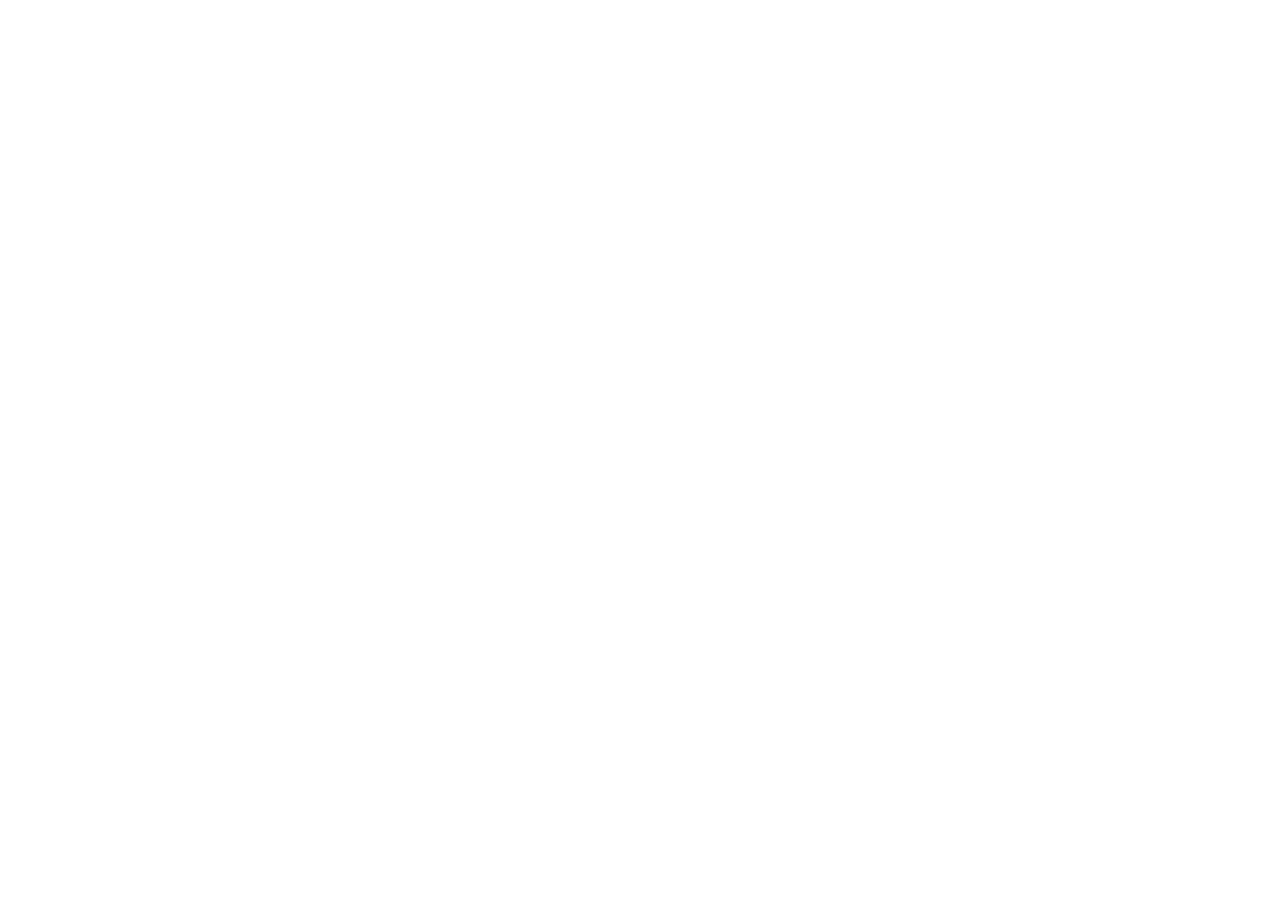
==== login.html @ eafce472 "third" ====
<!DOCTYPE html>
<html lang="en">

<head>
    <meta charset="UTF-8">
    <meta name="viewport" content="width=device-width, initial-scale=1.0">
    <title>Document</title>
</head>

<body>

</body>

</html>
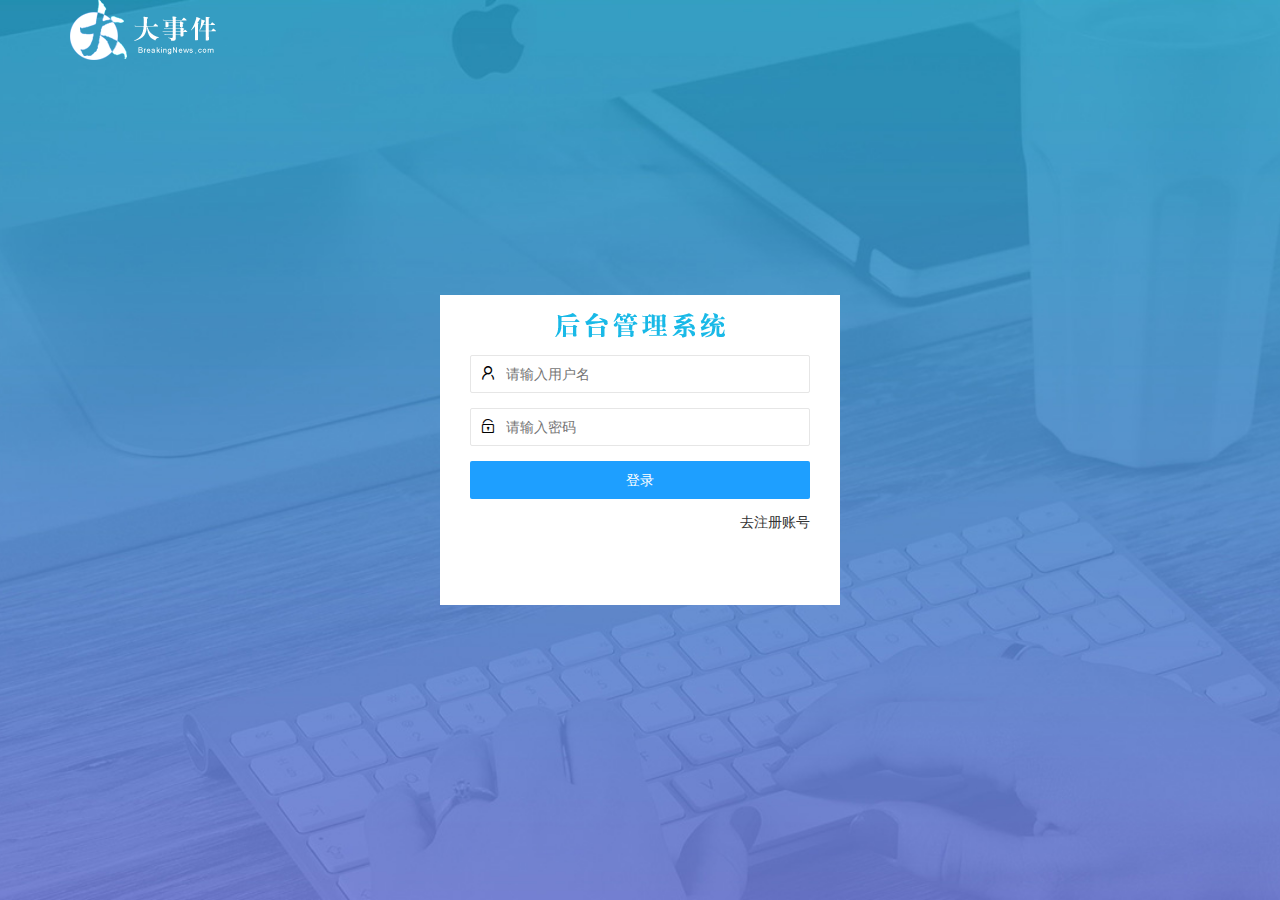
==== commit aaa098f3: "repeat33" ====
--- a/login.html
+++ b/login.html
@@ -5,10 +5,68 @@
     <meta charset="UTF-8">
     <meta name="viewport" content="width=device-width, initial-scale=1.0">
     <title>Document</title>
+    <link rel="stylesheet" href="/assets/lib/layui/css/layui.css">
+    <link rel="stylesheet" href="/assets/css/login.css">
+
 </head>
 
 <body>
+    <!-- 登录logo -->
+    <div class="layui-main">
+        <img src="/assets/images/logo.png" alt="">
+    </div>
+    <!-- 登录注册区域 -->
+    <div class="loginAndRegBox">
+        <!-- 标题 -->
+        <div class="title-box"></div>
+        <!-- 登录区域 -->
+        <div class="login-box">
+            <form class="layui-form" action="">
+                <div class="layui-form-item">
+                    <i class="layui-icon layui-icon-username"></i>
+                    <input type="text" name="username" required lay-verify="required" placeholder="请输入用户名" autocomplete="off" class="layui-input">
+                </div>
+                <div class="layui-form-item">
+                    <i class="layui-icon layui-icon-password"></i>
+                    <input type="password" name="password" required lay-verify="required|pwd" placeholder="请输入密码" autocomplete="off" class="layui-input">
+                </div>
+                <div class="layui-form-item">
+                    <button class="layui-btn layui-btn-normal layui-btn-fluid" lay-submit>登录</button>
+                </div>
+                <div class="layui-form-item link">
+                    <a href="javascript:;" id="link-reg">去注册账号</a>
+                </div>
+            </form>
+        </div>
+        <!-- 注册区域 -->
+        <div class="reg-box" style="display: none;">
+            <form class="layui-form" action="" id="form-reg">
+                <div class="layui-form-item">
+                    <i class="layui-icon layui-icon-username"></i>
+                    <input type="text" name="username" required lay-verify="required" placeholder="请输入用户名" autocomplete="off" class="layui-input">
+                </div>
+                <div class="layui-form-item">
+                    <i class="layui-icon layui-icon-password"></i>
+                    <input type="password" name="password" required lay-verify="required|pwd" placeholder="请输入密码" autocomplete="off" class="layui-input">
+                </div>
+                <div class="layui-form-item">
+                    <i class="layui-icon layui-icon-password"></i>
+                    <input type="password" name="repassword" required lay-verify="required|pwd|repwd" placeholder="请再次输入密码" autocomplete="off" class="layui-input">
+                </div>
+                <div class="layui-form-item">
+                    <button class="layui-btn layui-btn-normal layui-btn-fluid" lay-submit>注册</button>
+                </div>
+                <div class="layui-form-item link">
+                    <a href="javascript:;" id="link-login">去登录</a>
+                </div>
+            </form>
+        </div>
+    </div>
 
+
+    <script src="/assets/lib/layui/layui.all.js"></script>
+    <script src="/assets/lib/jquery.js"></script>
+    <script src="/assets/js/login.js"></script>
 </body>
 
 </html>--- a/assets/lib/layui/css/layui.css
+++ b/assets/lib/layui/css/layui.css
@@ -0,0 +1,2 @@
+/** layui-v2.5.5 MIT License By https://www.layui.com */
+ .layui-inline,img{display:inline-block;vertical-align:middle}h1,h2,h3,h4,h5,h6{font-weight:400}.layui-edge,.layui-header,.layui-inline,.layui-main{position:relative}.layui-body,.layui-edge,.layui-elip{overflow:hidden}.layui-btn,.layui-edge,.layui-inline,img{vertical-align:middle}.layui-btn,.layui-disabled,.layui-icon,.layui-unselect{-moz-user-select:none;-webkit-user-select:none;-ms-user-select:none}.layui-elip,.layui-form-checkbox span,.layui-form-pane .layui-form-label{text-overflow:ellipsis;white-space:nowrap}.layui-breadcrumb,.layui-tree-btnGroup{visibility:hidden}blockquote,body,button,dd,div,dl,dt,form,h1,h2,h3,h4,h5,h6,input,li,ol,p,pre,td,textarea,th,ul{margin:0;padding:0;-webkit-tap-highlight-color:rgba(0,0,0,0)}a:active,a:hover{outline:0}img{border:none}li{list-style:none}table{border-collapse:collapse;border-spacing:0}h4,h5,h6{font-size:100%}button,input,optgroup,option,select,textarea{font-family:inherit;font-size:inherit;font-style:inherit;font-weight:inherit;outline:0}pre{white-space:pre-wrap;white-space:-moz-pre-wrap;white-space:-pre-wrap;white-space:-o-pre-wrap;word-wrap:break-word}body{line-height:24px;font:14px Helvetica Neue,Helvetica,PingFang SC,Tahoma,Arial,sans-serif}hr{height:1px;margin:10px 0;border:0;clear:both}a{color:#333;text-decoration:none}a:hover{color:#777}a cite{font-style:normal;*cursor:pointer}.layui-border-box,.layui-border-box *{box-sizing:border-box}.layui-box,.layui-box *{box-sizing:content-box}.layui-clear{clear:both;*zoom:1}.layui-clear:after{content:'\20';clear:both;*zoom:1;display:block;height:0}.layui-inline{*display:inline;*zoom:1}.layui-edge{display:inline-block;width:0;height:0;border-width:6px;border-style:dashed;border-color:transparent}.layui-edge-top{top:-4px;border-bottom-color:#999;border-bottom-style:solid}.layui-edge-right{border-left-color:#999;border-left-style:solid}.layui-edge-bottom{top:2px;border-top-color:#999;border-top-style:solid}.layui-edge-left{border-right-color:#999;border-right-style:solid}.layui-disabled,.layui-disabled:hover{color:#d2d2d2!important;cursor:not-allowed!important}.layui-circle{border-radius:100%}.layui-show{display:block!important}.layui-hide{display:none!important}@font-face{font-family:layui-icon;src:url(../font/iconfont.eot?v=250);src:url(../font/iconfont.eot?v=250#iefix) format('embedded-opentype'),url(../font/iconfont.woff2?v=250) format('woff2'),url(../font/iconfont.woff?v=250) format('woff'),url(../font/iconfont.ttf?v=250) format('truetype'),url(../font/iconfont.svg?v=250#layui-icon) format('svg')}.layui-icon{font-family:layui-icon!important;font-size:16px;font-style:normal;-webkit-font-smoothing:antialiased;-moz-osx-font-smoothing:grayscale}.layui-icon-reply-fill:before{content:"\e611"}.layui-icon-set-fill:before{content:"\e614"}.layui-icon-menu-fill:before{content:"\e60f"}.layui-icon-search:before{content:"\e615"}.layui-icon-share:before{content:"\e641"}.layui-icon-set-sm:before{content:"\e620"}.layui-icon-engine:before{content:"\e628"}.layui-icon-close:before{content:"\1006"}.layui-icon-close-fill:before{content:"\1007"}.layui-icon-chart-screen:before{content:"\e629"}.layui-icon-star:before{content:"\e600"}.layui-icon-circle-dot:before{content:"\e617"}.layui-icon-chat:before{content:"\e606"}.layui-icon-release:before{content:"\e609"}.layui-icon-list:before{content:"\e60a"}.layui-icon-chart:before{content:"\e62c"}.layui-icon-ok-circle:before{content:"\1005"}.layui-icon-layim-theme:before{content:"\e61b"}.layui-icon-table:before{content:"\e62d"}.layui-icon-right:before{content:"\e602"}.layui-icon-left:before{content:"\e603"}.layui-icon-cart-simple:before{content:"\e698"}.layui-icon-face-cry:before{content:"\e69c"}.layui-icon-face-smile:before{content:"\e6af"}.layui-icon-survey:before{content:"\e6b2"}.layui-icon-tree:before{content:"\e62e"}.layui-icon-upload-circle:before{content:"\e62f"}.layui-icon-add-circle:before{content:"\e61f"}.layui-icon-download-circle:before{content:"\e601"}.layui-icon-templeate-1:before{content:"\e630"}.layui-icon-util:before{content:"\e631"}.layui-icon-face-surprised:before{content:"\e664"}.layui-icon-edit:before{content:"\e642"}.layui-icon-speaker:before{content:"\e645"}.layui-icon-down:before{content:"\e61a"}.layui-icon-file:before{content:"\e621"}.layui-icon-layouts:before{content:"\e632"}.layui-icon-rate-half:before{content:"\e6c9"}.layui-icon-add-circle-fine:before{content:"\e608"}.layui-icon-prev-circle:before{content:"\e633"}.layui-icon-read:before{content:"\e705"}.layui-icon-404:before{content:"\e61c"}.layui-icon-carousel:before{content:"\e634"}.layui-icon-help:before{content:"\e607"}.layui-icon-code-circle:before{content:"\e635"}.layui-icon-water:before{content:"\e636"}.layui-icon-username:before{content:"\e66f"}.layui-icon-find-fill:before{content:"\e670"}.layui-icon-about:before{content:"\e60b"}.layui-icon-location:before{content:"\e715"}.layui-icon-up:before{content:"\e619"}.layui-icon-pause:before{content:"\e651"}.layui-icon-date:before{content:"\e637"}.layui-icon-layim-uploadfile:before{content:"\e61d"}.layui-icon-delete:before{content:"\e640"}.layui-icon-play:before{content:"\e652"}.layui-icon-top:before{content:"\e604"}.layui-icon-friends:before{content:"\e612"}.layui-icon-refresh-3:before{content:"\e9aa"}.layui-icon-ok:before{content:"\e605"}.layui-icon-layer:before{content:"\e638"}.layui-icon-face-smile-fine:before{content:"\e60c"}.layui-icon-dollar:before{content:"\e659"}.layui-icon-group:before{content:"\e613"}.layui-icon-layim-download:before{content:"\e61e"}.layui-icon-picture-fine:before{content:"\e60d"}.layui-icon-link:before{content:"\e64c"}.layui-icon-diamond:before{content:"\e735"}.layui-icon-log:before{content:"\e60e"}.layui-icon-rate-solid:before{content:"\e67a"}.layui-icon-fonts-del:before{content:"\e64f"}.layui-icon-unlink:before{content:"\e64d"}.layui-icon-fonts-clear:before{content:"\e639"}.layui-icon-triangle-r:before{content:"\e623"}.layui-icon-circle:before{content:"\e63f"}.layui-icon-radio:before{content:"\e643"}.layui-icon-align-center:before{content:"\e647"}.layui-icon-align-right:before{content:"\e648"}.layui-icon-align-left:before{content:"\e649"}.layui-icon-loading-1:before{content:"\e63e"}.layui-icon-return:before{content:"\e65c"}.layui-icon-fonts-strong:before{content:"\e62b"}.layui-icon-upload:before{content:"\e67c"}.layui-icon-dialogue:before{content:"\e63a"}.layui-icon-video:before{content:"\e6ed"}.layui-icon-headset:before{content:"\e6fc"}.layui-icon-cellphone-fine:before{content:"\e63b"}.layui-icon-add-1:before{content:"\e654"}.layui-icon-face-smile-b:before{content:"\e650"}.layui-icon-fonts-html:before{content:"\e64b"}.layui-icon-form:before{content:"\e63c"}.layui-icon-cart:before{content:"\e657"}.layui-icon-camera-fill:before{content:"\e65d"}.layui-icon-tabs:before{content:"\e62a"}.layui-icon-fonts-code:before{content:"\e64e"}.layui-icon-fire:before{content:"\e756"}.layui-icon-set:before{content:"\e716"}.layui-icon-fonts-u:before{content:"\e646"}.layui-icon-triangle-d:before{content:"\e625"}.layui-icon-tips:before{content:"\e702"}.layui-icon-picture:before{content:"\e64a"}.layui-icon-more-vertical:before{content:"\e671"}.layui-icon-flag:before{content:"\e66c"}.layui-icon-loading:before{content:"\e63d"}.layui-icon-fonts-i:before{content:"\e644"}.layui-icon-refresh-1:before{content:"\e666"}.layui-icon-rmb:before{content:"\e65e"}.layui-icon-home:before{content:"\e68e"}.layui-icon-user:before{content:"\e770"}.layui-icon-notice:before{content:"\e667"}.layui-icon-login-weibo:before{content:"\e675"}.layui-icon-voice:before{content:"\e688"}.layui-icon-upload-drag:before{content:"\e681"}.layui-icon-login-qq:before{content:"\e676"}.layui-icon-snowflake:before{content:"\e6b1"}.layui-icon-file-b:before{content:"\e655"}.layui-icon-template:before{content:"\e663"}.layui-icon-auz:before{content:"\e672"}.layui-icon-console:before{content:"\e665"}.layui-icon-app:before{content:"\e653"}.layui-icon-prev:before{content:"\e65a"}.layui-icon-website:before{content:"\e7ae"}.layui-icon-next:before{content:"\e65b"}.layui-icon-component:before{content:"\e857"}.layui-icon-more:before{content:"\e65f"}.layui-icon-login-wechat:before{content:"\e677"}.layui-icon-shrink-right:before{content:"\e668"}.layui-icon-spread-left:before{content:"\e66b"}.layui-icon-camera:before{content:"\e660"}.layui-icon-note:before{content:"\e66e"}.layui-icon-refresh:before{content:"\e669"}.layui-icon-female:before{content:"\e661"}.layui-icon-male:before{content:"\e662"}.layui-icon-password:before{content:"\e673"}.layui-icon-senior:before{content:"\e674"}.layui-icon-theme:before{content:"\e66a"}.layui-icon-tread:before{content:"\e6c5"}.layui-icon-praise:before{content:"\e6c6"}.layui-icon-star-fill:before{content:"\e658"}.layui-icon-rate:before{content:"\e67b"}.layui-icon-template-1:before{content:"\e656"}.layui-icon-vercode:before{content:"\e679"}.layui-icon-cellphone:before{content:"\e678"}.layui-icon-screen-full:before{content:"\e622"}.layui-icon-screen-restore:before{content:"\e758"}.layui-icon-cols:before{content:"\e610"}.layui-icon-export:before{content:"\e67d"}.layui-icon-print:before{content:"\e66d"}.layui-icon-slider:before{content:"\e714"}.layui-icon-addition:before{content:"\e624"}.layui-icon-subtraction:before{content:"\e67e"}.layui-icon-service:before{content:"\e626"}.layui-icon-transfer:before{content:"\e691"}.layui-main{width:1140px;margin:0 auto}.layui-header{z-index:1000;height:60px}.layui-header a:hover{transition:all .5s;-webkit-transition:all .5s}.layui-side{position:fixed;left:0;top:0;bottom:0;z-index:999;width:200px;overflow-x:hidden}.layui-side-scroll{position:relative;width:220px;height:100%;overflow-x:hidden}.layui-body{position:absolute;left:200px;right:0;top:0;bottom:0;z-index:998;width:auto;overflow-y:auto;box-sizing:border-box}.layui-layout-body{overflow:hidden}.layui-layout-admin .layui-header{background-color:#23262E}.layui-layout-admin .layui-side{top:60px;width:200px;overflow-x:hidden}.layui-layout-admin .layui-body{position:fixed;top:60px;bottom:44px}.layui-layout-admin .layui-main{width:auto;margin:0 15px}.layui-layout-admin .layui-footer{position:fixed;left:200px;right:0;bottom:0;height:44px;line-height:44px;padding:0 15px;background-color:#eee}.layui-layout-admin .layui-logo{position:absolute;left:0;top:0;width:200px;height:100%;line-height:60px;text-align:center;color:#009688;font-size:16px}.layui-layout-admin .layui-header .layui-nav{background:0 0}.layui-layout-left{position:absolute!important;left:200px;top:0}.layui-layout-right{position:absolute!important;right:0;top:0}.layui-container{position:relative;margin:0 auto;padding:0 15px;box-sizing:border-box}.layui-fluid{position:relative;margin:0 auto;padding:0 15px}.layui-row:after,.layui-row:before{content:'';display:block;clear:both}.layui-col-lg1,.layui-col-lg10,.layui-col-lg11,.layui-col-lg12,.layui-col-lg2,.layui-col-lg3,.layui-col-lg4,.layui-col-lg5,.layui-col-lg6,.layui-col-lg7,.layui-col-lg8,.layui-col-lg9,.layui-col-md1,.layui-col-md10,.layui-col-md11,.layui-col-md12,.layui-col-md2,.layui-col-md3,.layui-col-md4,.layui-col-md5,.layui-col-md6,.layui-col-md7,.layui-col-md8,.layui-col-md9,.layui-col-sm1,.layui-col-sm10,.layui-col-sm11,.layui-col-sm12,.layui-col-sm2,.layui-col-sm3,.layui-col-sm4,.layui-col-sm5,.layui-col-sm6,.layui-col-sm7,.layui-col-sm8,.layui-col-sm9,.layui-col-xs1,.layui-col-xs10,.layui-col-xs11,.layui-col-xs12,.layui-col-xs2,.layui-col-xs3,.layui-col-xs4,.layui-col-xs5,.layui-col-xs6,.layui-col-xs7,.layui-col-xs8,.layui-col-xs9{position:relative;display:block;box-sizing:border-box}.layui-col-xs1,.layui-col-xs10,.layui-col-xs11,.layui-col-xs12,.layui-col-xs2,.layui-col-xs3,.layui-col-xs4,.layui-col-xs5,.layui-col-xs6,.layui-col-xs7,.layui-col-xs8,.layui-col-xs9{float:left}.layui-col-xs1{width:8.33333333%}.layui-col-xs2{width:16.66666667%}.layui-col-xs3{width:25%}.layui-col-xs4{width:33.33333333%}.layui-col-xs5{width:41.66666667%}.layui-col-xs6{width:50%}.layui-col-xs7{width:58.33333333%}.layui-col-xs8{width:66.66666667%}.layui-col-xs9{width:75%}.layui-col-xs10{width:83.33333333%}.layui-col-xs11{width:91.66666667%}.layui-col-xs12{width:100%}.layui-col-xs-offset1{margin-left:8.33333333%}.layui-col-xs-offset2{margin-left:16.66666667%}.layui-col-xs-offset3{margin-left:25%}.layui-col-xs-offset4{margin-left:33.33333333%}.layui-col-xs-offset5{margin-left:41.66666667%}.layui-col-xs-offset6{margin-left:50%}.layui-col-xs-offset7{margin-left:58.33333333%}.layui-col-xs-offset8{margin-left:66.66666667%}.layui-col-xs-offset9{margin-left:75%}.layui-col-xs-offset10{margin-left:83.33333333%}.layui-col-xs-offset11{margin-left:91.66666667%}.layui-col-xs-offset12{margin-left:100%}@media screen and (max-width:768px){.layui-hide-xs{display:none!important}.layui-show-xs-block{display:block!important}.layui-show-xs-inline{display:inline!important}.layui-show-xs-inline-block{display:inline-block!important}}@media screen and (min-width:768px){.layui-container{width:750px}.layui-hide-sm{display:none!important}.layui-show-sm-block{display:block!important}.layui-show-sm-inline{display:inline!important}.layui-show-sm-inline-block{display:inline-block!important}.layui-col-sm1,.layui-col-sm10,.layui-col-sm11,.layui-col-sm12,.layui-col-sm2,.layui-col-sm3,.layui-col-sm4,.layui-col-sm5,.layui-col-sm6,.layui-col-sm7,.layui-col-sm8,.layui-col-sm9{float:left}.layui-col-sm1{width:8.33333333%}.layui-col-sm2{width:16.66666667%}.layui-col-sm3{width:25%}.layui-col-sm4{width:33.33333333%}.layui-col-sm5{width:41.66666667%}.layui-col-sm6{width:50%}.layui-col-sm7{width:58.33333333%}.layui-col-sm8{width:66.66666667%}.layui-col-sm9{width:75%}.layui-col-sm10{width:83.33333333%}.layui-col-sm11{width:91.66666667%}.layui-col-sm12{width:100%}.layui-col-sm-offset1{margin-left:8.33333333%}.layui-col-sm-offset2{margin-left:16.66666667%}.layui-col-sm-offset3{margin-left:25%}.layui-col-sm-offset4{margin-left:33.33333333%}.layui-col-sm-offset5{margin-left:41.66666667%}.layui-col-sm-offset6{margin-left:50%}.layui-col-sm-offset7{margin-left:58.33333333%}.layui-col-sm-offset8{margin-left:66.66666667%}.layui-col-sm-offset9{margin-left:75%}.layui-col-sm-offset10{margin-left:83.33333333%}.layui-col-sm-offset11{margin-left:91.66666667%}.layui-col-sm-offset12{margin-left:100%}}@media screen and (min-width:992px){.layui-container{width:970px}.layui-hide-md{display:none!important}.layui-show-md-block{display:block!important}.layui-show-md-inline{display:inline!important}.layui-show-md-inline-block{display:inline-block!important}.layui-col-md1,.layui-col-md10,.layui-col-md11,.layui-col-md12,.layui-col-md2,.layui-col-md3,.layui-col-md4,.layui-col-md5,.layui-col-md6,.layui-col-md7,.layui-col-md8,.layui-col-md9{float:left}.layui-col-md1{width:8.33333333%}.layui-col-md2{width:16.66666667%}.layui-col-md3{width:25%}.layui-col-md4{width:33.33333333%}.layui-col-md5{width:41.66666667%}.layui-col-md6{width:50%}.layui-col-md7{width:58.33333333%}.layui-col-md8{width:66.66666667%}.layui-col-md9{width:75%}.layui-col-md10{width:83.33333333%}.layui-col-md11{width:91.66666667%}.layui-col-md12{width:100%}.layui-col-md-offset1{margin-left:8.33333333%}.layui-col-md-offset2{margin-left:16.66666667%}.layui-col-md-offset3{margin-left:25%}.layui-col-md-offset4{margin-left:33.33333333%}.layui-col-md-offset5{margin-left:41.66666667%}.layui-col-md-offset6{margin-left:50%}.layui-col-md-offset7{margin-left:58.33333333%}.layui-col-md-offset8{margin-left:66.66666667%}.layui-col-md-offset9{margin-left:75%}.layui-col-md-offset10{margin-left:83.33333333%}.layui-col-md-offset11{margin-left:91.66666667%}.layui-col-md-offset12{margin-left:100%}}@media screen and (min-width:1200px){.layui-container{width:1170px}.layui-hide-lg{display:none!important}.layui-show-lg-block{display:block!important}.layui-show-lg-inline{display:inline!important}.layui-show-lg-inline-block{display:inline-block!important}.layui-col-lg1,.layui-col-lg10,.layui-col-lg11,.layui-col-lg12,.layui-col-lg2,.layui-col-lg3,.layui-col-lg4,.layui-col-lg5,.layui-col-lg6,.layui-col-lg7,.layui-col-lg8,.layui-col-lg9{float:left}.layui-col-lg1{width:8.33333333%}.layui-col-lg2{width:16.66666667%}.layui-col-lg3{width:25%}.layui-col-lg4{width:33.33333333%}.layui-col-lg5{width:41.66666667%}.layui-col-lg6{width:50%}.layui-col-lg7{width:58.33333333%}.layui-col-lg8{width:66.66666667%}.layui-col-lg9{width:75%}.layui-col-lg10{width:83.33333333%}.layui-col-lg11{width:91.66666667%}.layui-col-lg12{width:100%}.layui-col-lg-offset1{margin-left:8.33333333%}.layui-col-lg-offset2{margin-left:16.66666667%}.layui-col-lg-offset3{margin-left:25%}.layui-col-lg-offset4{margin-left:33.33333333%}.layui-col-lg-offset5{margin-left:41.66666667%}.layui-col-lg-offset6{margin-left:50%}.layui-col-lg-offset7{margin-left:58.33333333%}.layui-col-lg-offset8{margin-left:66.66666667%}.layui-col-lg-offset9{margin-left:75%}.layui-col-lg-offset10{margin-left:83.33333333%}.layui-col-lg-offset11{margin-left:91.66666667%}.layui-col-lg-offset12{margin-left:100%}}.layui-col-space1{margin:-.5px}.layui-col-space1>*{padding:.5px}.layui-col-space3{margin:-1.5px}.layui-col-space3>*{padding:1.5px}.layui-col-space5{margin:-2.5px}.layui-col-space5>*{padding:2.5px}.layui-col-space8{margin:-3.5px}.layui-col-space8>*{padding:3.5px}.layui-col-space10{margin:-5px}.layui-col-space10>*{padding:5px}.layui-col-space12{margin:-6px}.layui-col-space12>*{padding:6px}.layui-col-space15{margin:-7.5px}.layui-col-space15>*{padding:7.5px}.layui-col-space18{margin:-9px}.layui-col-space18>*{padding:9px}.layui-col-space20{margin:-10px}.layui-col-space20>*{padding:10px}.layui-col-space22{margin:-11px}.layui-col-space22>*{padding:11px}.layui-col-space25{margin:-12.5px}.layui-col-space25>*{padding:12.5px}.layui-col-space30{margin:-15px}.layui-col-space30>*{padding:15px}.layui-btn,.layui-input,.layui-select,.layui-textarea,.layui-upload-button{outline:0;-webkit-appearance:none;transition:all .3s;-webkit-transition:all .3s;box-sizing:border-box}.layui-elem-quote{margin-bottom:10px;padding:15px;line-height:22px;border-left:5px solid #009688;border-radius:0 2px 2px 0;background-color:#f2f2f2}.layui-quote-nm{border-style:solid;border-width:1px 1px 1px 5px;background:0 0}.layui-elem-field{margin-bottom:10px;padding:0;border-width:1px;border-style:solid}.layui-elem-field legend{margin-left:20px;padding:0 10px;font-size:20px;font-weight:300}.layui-field-title{margin:10px 0 20px;border-width:1px 0 0}.layui-field-box{padding:10px 15px}.layui-field-title .layui-field-box{padding:10px 0}.layui-progress{position:relative;height:6px;border-radius:20px;background-color:#e2e2e2}.layui-progress-bar{position:absolute;left:0;top:0;width:0;max-width:100%;height:6px;border-radius:20px;text-align:right;background-color:#5FB878;transition:all .3s;-webkit-transition:all .3s}.layui-progress-big,.layui-progress-big .layui-progress-bar{height:18px;line-height:18px}.layui-progress-text{position:relative;top:-20px;line-height:18px;font-size:12px;color:#666}.layui-progress-big .layui-progress-text{position:static;padding:0 10px;color:#fff}.layui-collapse{border-width:1px;border-style:solid;border-radius:2px}.layui-colla-content,.layui-colla-item{border-top-width:1px;border-top-style:solid}.layui-colla-item:first-child{border-top:none}.layui-colla-title{position:relative;height:42px;line-height:42px;padding:0 15px 0 35px;color:#333;background-color:#f2f2f2;cursor:pointer;font-size:14px;overflow:hidden}.layui-colla-content{display:none;padding:10px 15px;line-height:22px;color:#666}.layui-colla-icon{position:absolute;left:15px;top:0;font-size:14px}.layui-card{margin-bottom:15px;border-radius:2px;background-color:#fff;box-shadow:0 1px 2px 0 rgba(0,0,0,.05)}.layui-card:last-child{margin-bottom:0}.layui-card-header{position:relative;height:42px;line-height:42px;padding:0 15px;border-bottom:1px solid #f6f6f6;color:#333;border-radius:2px 2px 0 0;font-size:14px}.layui-bg-black,.layui-bg-blue,.layui-bg-cyan,.layui-bg-green,.layui-bg-orange,.layui-bg-red{color:#fff!important}.layui-card-body{position:relative;padding:10px 15px;line-height:24px}.layui-card-body[pad15]{padding:15px}.layui-card-body[pad20]{padding:20px}.layui-card-body .layui-table{margin:5px 0}.layui-card .layui-tab{margin:0}.layui-panel-window{position:relative;padding:15px;border-radius:0;border-top:5px solid #E6E6E6;background-color:#fff}.layui-auxiliar-moving{position:fixed;left:0;right:0;top:0;bottom:0;width:100%;height:100%;background:0 0;z-index:9999999999}.layui-form-label,.layui-form-mid,.layui-form-select,.layui-input-block,.layui-input-inline,.layui-textarea{position:relative}.layui-bg-red{background-color:#FF5722!important}.layui-bg-orange{background-color:#FFB800!important}.layui-bg-green{background-color:#009688!important}.layui-bg-cyan{background-color:#2F4056!important}.layui-bg-blue{background-color:#1E9FFF!important}.layui-bg-black{background-color:#393D49!important}.layui-bg-gray{background-color:#eee!important;color:#666!important}.layui-badge-rim,.layui-colla-content,.layui-colla-item,.layui-collapse,.layui-elem-field,.layui-form-pane .layui-form-item[pane],.layui-form-pane .layui-form-label,.layui-input,.layui-layedit,.layui-layedit-tool,.layui-quote-nm,.layui-select,.layui-tab-bar,.layui-tab-card,.layui-tab-title,.layui-tab-title .layui-this:after,.layui-textarea{border-color:#e6e6e6}.layui-timeline-item:before,hr{background-color:#e6e6e6}.layui-text{line-height:22px;font-size:14px;color:#666}.layui-text h1,.layui-text h2,.layui-text h3{font-weight:500;color:#333}.layui-text h1{font-size:30px}.layui-text h2{font-size:24px}.layui-text h3{font-size:18px}.layui-text a:not(.layui-btn){color:#01AAED}.layui-text a:not(.layui-btn):hover{text-decoration:underline}.layui-text ul{padding:5px 0 5px 15px}.layui-text ul li{margin-top:5px;list-style-type:disc}.layui-text em,.layui-word-aux{color:#999!important;padding:0 5px!important}.layui-btn{display:inline-block;height:38px;line-height:38px;padding:0 18px;background-color:#009688;color:#fff;white-space:nowrap;text-align:center;font-size:14px;border:none;border-radius:2px;cursor:pointer}.layui-btn:hover{opacity:.8;filter:alpha(opacity=80);color:#fff}.layui-btn:active{opacity:1;filter:alpha(opacity=100)}.layui-btn+.layui-btn{margin-left:10px}.layui-btn-container{font-size:0}.layui-btn-container .layui-btn{margin-right:10px;margin-bottom:10px}.layui-btn-container .layui-btn+.layui-btn{margin-left:0}.layui-table .layui-btn-container .layui-btn{margin-bottom:9px}.layui-btn-radius{border-radius:100px}.layui-btn .layui-icon{margin-right:3px;font-size:18px;vertical-align:bottom;vertical-align:middle\9}.layui-btn-primary{border:1px solid #C9C9C9;background-color:#fff;color:#555}.layui-btn-primary:hover{border-color:#009688;color:#333}.layui-btn-normal{background-color:#1E9FFF}.layui-btn-warm{background-color:#FFB800}.layui-btn-danger{background-color:#FF5722}.layui-btn-checked{background-color:#5FB878}.layui-btn-disabled,.layui-btn-disabled:active,.layui-btn-disabled:hover{border:1px solid #e6e6e6;background-color:#FBFBFB;color:#C9C9C9;cursor:not-allowed;opacity:1}.layui-btn-lg{height:44px;line-height:44px;padding:0 25px;font-size:16px}.layui-btn-sm{height:30px;line-height:30px;padding:0 10px;font-size:12px}.layui-btn-sm i{font-size:16px!important}.layui-btn-xs{height:22px;line-height:22px;padding:0 5px;font-size:12px}.layui-btn-xs i{font-size:14px!important}.layui-btn-group{display:inline-block;vertical-align:middle;font-size:0}.layui-btn-group .layui-btn{margin-left:0!important;margin-right:0!important;border-left:1px solid rgba(255,255,255,.5);border-radius:0}.layui-btn-group .layui-btn-primary{border-left:none}.layui-btn-group .layui-btn-primary:hover{border-color:#C9C9C9;color:#009688}.layui-btn-group .layui-btn:first-child{border-left:none;border-radius:2px 0 0 2px}.layui-btn-group .layui-btn-primary:first-child{border-left:1px solid #c9c9c9}.layui-btn-group .layui-btn:last-child{border-radius:0 2px 2px 0}.layui-btn-group .layui-btn+.layui-btn{margin-left:0}.layui-btn-group+.layui-btn-group{margin-left:10px}.layui-btn-fluid{width:100%}.layui-input,.layui-select,.layui-textarea{height:38px;line-height:1.3;line-height:38px\9;border-width:1px;border-style:solid;background-color:#fff;border-radius:2px}.layui-input::-webkit-input-placeholder,.layui-select::-webkit-input-placeholder,.layui-textarea::-webkit-input-placeholder{line-height:1.3}.layui-input,.layui-textarea{display:block;width:100%;padding-left:10px}.layui-input:hover,.layui-textarea:hover{border-color:#D2D2D2!important}.layui-input:focus,.layui-textarea:focus{border-color:#C9C9C9!important}.layui-textarea{min-height:100px;height:auto;line-height:20px;padding:6px 10px;resize:vertical}.layui-select{padding:0 10px}.layui-form input[type=checkbox],.layui-form input[type=radio],.layui-form select{display:none}.layui-form [lay-ignore]{display:initial}.layui-form-item{margin-bottom:15px;clear:both;*zoom:1}.layui-form-item:after{content:'\20';clear:both;*zoom:1;display:block;height:0}.layui-form-label{float:left;display:block;padding:9px 15px;width:80px;font-weight:400;line-height:20px;text-align:right}.layui-form-label-col{display:block;float:none;padding:9px 0;line-height:20px;text-align:left}.layui-form-item .layui-inline{margin-bottom:5px;margin-right:10px}.layui-input-block{margin-left:110px;min-height:36px}.layui-input-inline{display:inline-block;vertical-align:middle}.layui-form-item .layui-input-inline{float:left;width:190px;margin-right:10px}.layui-form-text .layui-input-inline{width:auto}.layui-form-mid{float:left;display:block;padding:9px 0!important;line-height:20px;margin-right:10px}.layui-form-danger+.layui-form-select .layui-input,.layui-form-danger:focus{border-color:#FF5722!important}.layui-form-select .layui-input{padding-right:30px;cursor:pointer}.layui-form-select .layui-edge{position:absolute;right:10px;top:50%;margin-top:-3px;cursor:pointer;border-width:6px;border-top-color:#c2c2c2;border-top-style:solid;transition:all .3s;-webkit-transition:all .3s}.layui-form-select dl{display:none;position:absolute;left:0;top:42px;padding:5px 0;z-index:899;min-width:100%;border:1px solid #d2d2d2;max-height:300px;overflow-y:auto;background-color:#fff;border-radius:2px;box-shadow:0 2px 4px rgba(0,0,0,.12);box-sizing:border-box}.layui-form-select dl dd,.layui-form-select dl dt{padding:0 10px;line-height:36px;white-space:nowrap;overflow:hidden;text-overflow:ellipsis}.layui-form-select dl dt{font-size:12px;color:#999}.layui-form-select dl dd{cursor:pointer}.layui-form-select dl dd:hover{background-color:#f2f2f2;-webkit-transition:.5s all;transition:.5s all}.layui-form-select .layui-select-group dd{padding-left:20px}.layui-form-select dl dd.layui-select-tips{padding-left:10px!important;color:#999}.layui-form-select dl dd.layui-this{background-color:#5FB878;color:#fff}.layui-form-checkbox,.layui-form-select dl dd.layui-disabled{background-color:#fff}.layui-form-selected dl{display:block}.layui-form-checkbox,.layui-form-checkbox *,.layui-form-switch{display:inline-block;vertical-align:middle}.layui-form-selected .layui-edge{margin-top:-9px;-webkit-transform:rotate(180deg);transform:rotate(180deg);margin-top:-3px\9}:root .layui-form-selected .layui-edge{margin-top:-9px\0/IE9}.layui-form-selectup dl{top:auto;bottom:42px}.layui-select-none{margin:5px 0;text-align:center;color:#999}.layui-select-disabled .layui-disabled{border-color:#eee!important}.layui-select-disabled .layui-edge{border-top-color:#d2d2d2}.layui-form-checkbox{position:relative;height:30px;line-height:30px;margin-right:10px;padding-right:30px;cursor:pointer;font-size:0;-webkit-transition:.1s linear;transition:.1s linear;box-sizing:border-box}.layui-form-checkbox span{padding:0 10px;height:100%;font-size:14px;border-radius:2px 0 0 2px;background-color:#d2d2d2;color:#fff;overflow:hidden}.layui-form-checkbox:hover span{background-color:#c2c2c2}.layui-form-checkbox i{position:absolute;right:0;top:0;width:30px;height:28px;border:1px solid #d2d2d2;border-left:none;border-radius:0 2px 2px 0;color:#fff;font-size:20px;text-align:center}.layui-form-checkbox:hover i{border-color:#c2c2c2;color:#c2c2c2}.layui-form-checked,.layui-form-checked:hover{border-color:#5FB878}.layui-form-checked span,.layui-form-checked:hover span{background-color:#5FB878}.layui-form-checked i,.layui-form-checked:hover i{color:#5FB878}.layui-form-item .layui-form-checkbox{margin-top:4px}.layui-form-checkbox[lay-skin=primary]{height:auto!important;line-height:normal!important;min-width:18px;min-height:18px;border:none!important;margin-right:0;padding-left:28px;padding-right:0;background:0 0}.layui-form-checkbox[lay-skin=primary] span{padding-left:0;padding-right:15px;line-height:18px;background:0 0;color:#666}.layui-form-checkbox[lay-skin=primary] i{right:auto;left:0;width:16px;height:16px;line-height:16px;border:1px solid #d2d2d2;font-size:12px;border-radius:2px;background-color:#fff;-webkit-transition:.1s linear;transition:.1s linear}.layui-form-checkbox[lay-skin=primary]:hover i{border-color:#5FB878;color:#fff}.layui-form-checked[lay-skin=primary] i{border-color:#5FB878!important;background-color:#5FB878;color:#fff}.layui-checkbox-disbaled[lay-skin=primary] span{background:0 0!important;color:#c2c2c2}.layui-checkbox-disbaled[lay-skin=primary]:hover i{border-color:#d2d2d2}.layui-form-item .layui-form-checkbox[lay-skin=primary]{margin-top:10px}.layui-form-switch{position:relative;height:22px;line-height:22px;min-width:35px;padding:0 5px;margin-top:8px;border:1px solid #d2d2d2;border-radius:20px;cursor:pointer;background-color:#fff;-webkit-transition:.1s linear;transition:.1s linear}.layui-form-switch i{position:absolute;left:5px;top:3px;width:16px;height:16px;border-radius:20px;background-color:#d2d2d2;-webkit-transition:.1s linear;transition:.1s linear}.layui-form-switch em{position:relative;top:0;width:25px;margin-left:21px;padding:0!important;text-align:center!important;color:#999!important;font-style:normal!important;font-size:12px}.layui-form-onswitch{border-color:#5FB878;background-color:#5FB878}.layui-checkbox-disbaled,.layui-checkbox-disbaled i{border-color:#e2e2e2!important}.layui-form-onswitch i{left:100%;margin-left:-21px;background-color:#fff}.layui-form-onswitch em{margin-left:5px;margin-right:21px;color:#fff!important}.layui-checkbox-disbaled span{background-color:#e2e2e2!important}.layui-checkbox-disbaled:hover i{color:#fff!important}[lay-radio]{display:none}.layui-form-radio,.layui-form-radio *{display:inline-block;vertical-align:middle}.layui-form-radio{line-height:28px;margin:6px 10px 0 0;padding-right:10px;cursor:pointer;font-size:0}.layui-form-radio *{font-size:14px}.layui-form-radio>i{margin-right:8px;font-size:22px;color:#c2c2c2}.layui-form-radio>i:hover,.layui-form-radioed>i{color:#5FB878}.layui-radio-disbaled>i{color:#e2e2e2!important}.layui-form-pane .layui-form-label{width:110px;padding:8px 15px;height:38px;line-height:20px;border-width:1px;border-style:solid;border-radius:2px 0 0 2px;text-align:center;background-color:#FBFBFB;overflow:hidden;box-sizing:border-box}.layui-form-pane .layui-input-inline{margin-left:-1px}.layui-form-pane .layui-input-block{margin-left:110px;left:-1px}.layui-form-pane .layui-input{border-radius:0 2px 2px 0}.layui-form-pane .layui-form-text .layui-form-label{float:none;width:100%;border-radius:2px;box-sizing:border-box;text-align:left}.layui-form-pane .layui-form-text .layui-input-inline{display:block;margin:0;top:-1px;clear:both}.layui-form-pane .layui-form-text .layui-input-block{margin:0;left:0;top:-1px}.layui-form-pane .layui-form-text .layui-textarea{min-height:100px;border-radius:0 0 2px 2px}.layui-form-pane .layui-form-checkbox{margin:4px 0 4px 10px}.layui-form-pane .layui-form-radio,.layui-form-pane .layui-form-switch{margin-top:6px;margin-left:10px}.layui-form-pane .layui-form-item[pane]{position:relative;border-width:1px;border-style:solid}.layui-form-pane .layui-form-item[pane] .layui-form-label{position:absolute;left:0;top:0;height:100%;border-width:0 1px 0 0}.layui-form-pane .layui-form-item[pane] .layui-input-inline{margin-left:110px}@media screen and (max-width:450px){.layui-form-item .layui-form-label{text-overflow:ellipsis;overflow:hidden;white-space:nowrap}.layui-form-item .layui-inline{display:block;margin-right:0;margin-bottom:20px;clear:both}.layui-form-item .layui-inline:after{content:'\20';clear:both;display:block;height:0}.layui-form-item .layui-input-inline{display:block;float:none;left:-3px;width:auto;margin:0 0 10px 112px}.layui-form-item .layui-input-inline+.layui-form-mid{margin-left:110px;top:-5px;padding:0}.layui-form-item .layui-form-checkbox{margin-right:5px;margin-bottom:5px}}.layui-layedit{border-width:1px;border-style:solid;border-radius:2px}.layui-layedit-tool{padding:3px 5px;border-bottom-width:1px;border-bottom-style:solid;font-size:0}.layedit-tool-fixed{position:fixed;top:0;border-top:1px solid #e2e2e2}.layui-layedit-tool .layedit-tool-mid,.layui-layedit-tool .layui-icon{display:inline-block;vertical-align:middle;text-align:center;font-size:14px}.layui-layedit-tool .layui-icon{position:relative;width:32px;height:30px;line-height:30px;margin:3px 5px;color:#777;cursor:pointer;border-radius:2px}.layui-layedit-tool .layui-icon:hover{color:#393D49}.layui-layedit-tool .layui-icon:active{color:#000}.layui-layedit-tool .layedit-tool-active{background-color:#e2e2e2;color:#000}.layui-layedit-tool .layui-disabled,.layui-layedit-tool .layui-disabled:hover{color:#d2d2d2;cursor:not-allowed}.layui-layedit-tool .layedit-tool-mid{width:1px;height:18px;margin:0 10px;background-color:#d2d2d2}.layedit-tool-html{width:50px!important;font-size:30px!important}.layedit-tool-b,.layedit-tool-code,.layedit-tool-help{font-size:16px!important}.layedit-tool-d,.layedit-tool-face,.layedit-tool-image,.layedit-tool-unlink{font-size:18px!important}.layedit-tool-image input{position:absolute;font-size:0;left:0;top:0;width:100%;height:100%;opacity:.01;filter:Alpha(opacity=1);cursor:pointer}.layui-layedit-iframe iframe{display:block;width:100%}#LAY_layedit_code{overflow:hidden}.layui-laypage{display:inline-block;*display:inline;*zoom:1;vertical-align:middle;margin:10px 0;font-size:0}.layui-laypage>a:first-child,.layui-laypage>a:first-child em{border-radius:2px 0 0 2px}.layui-laypage>a:last-child,.layui-laypage>a:last-child em{border-radius:0 2px 2px 0}.layui-laypage>:first-child{margin-left:0!important}.layui-laypage>:last-child{margin-right:0!important}.layui-laypage a,.layui-laypage button,.layui-laypage input,.layui-laypage select,.layui-laypage span{border:1px solid #e2e2e2}.layui-laypage a,.layui-laypage span{display:inline-block;*display:inline;*zoom:1;vertical-align:middle;padding:0 15px;height:28px;line-height:28px;margin:0 -1px 5px 0;background-color:#fff;color:#333;font-size:12px}.layui-flow-more a *,.layui-laypage input,.layui-table-view select[lay-ignore]{display:inline-block}.layui-laypage a:hover{color:#009688}.layui-laypage em{font-style:normal}.layui-laypage .layui-laypage-spr{color:#999;font-weight:700}.layui-laypage a{text-decoration:none}.layui-laypage .layui-laypage-curr{position:relative}.layui-laypage .layui-laypage-curr em{position:relative;color:#fff}.layui-laypage .layui-laypage-curr .layui-laypage-em{position:absolute;left:-1px;top:-1px;padding:1px;width:100%;height:100%;background-color:#009688}.layui-laypage-em{border-radius:2px}.layui-laypage-next em,.layui-laypage-prev em{font-family:Sim sun;font-size:16px}.layui-laypage .layui-laypage-count,.layui-laypage .layui-laypage-limits,.layui-laypage .layui-laypage-refresh,.layui-laypage .layui-laypage-skip{margin-left:10px;margin-right:10px;padding:0;border:none}.layui-laypage .layui-laypage-limits,.layui-laypage .layui-laypage-refresh{vertical-align:top}.layui-laypage .layui-laypage-refresh i{font-size:18px;cursor:pointer}.layui-laypage select{height:22px;padding:3px;border-radius:2px;cursor:pointer}.layui-laypage .layui-laypage-skip{height:30px;line-height:30px;color:#999}.layui-laypage button,.layui-laypage input{height:30px;line-height:30px;border-radius:2px;vertical-align:top;background-color:#fff;box-sizing:border-box}.layui-laypage input{width:40px;margin:0 10px;padding:0 3px;text-align:center}.layui-laypage input:focus,.layui-laypage select:focus{border-color:#009688!important}.layui-laypage button{margin-left:10px;padding:0 10px;cursor:pointer}.layui-table,.layui-table-view{margin:10px 0}.layui-flow-more{margin:10px 0;text-align:center;color:#999;font-size:14px}.layui-flow-more a{height:32px;line-height:32px}.layui-flow-more a *{vertical-align:top}.layui-flow-more a cite{padding:0 20px;border-radius:3px;background-color:#eee;color:#333;font-style:normal}.layui-flow-more a cite:hover{opacity:.8}.layui-flow-more a i{font-size:30px;color:#737383}.layui-table{width:100%;background-color:#fff;color:#666}.layui-table tr{transition:all .3s;-webkit-transition:all .3s}.layui-table th{text-align:left;font-weight:400}.layui-table tbody tr:hover,.layui-table thead tr,.layui-table-click,.layui-table-header,.layui-table-hover,.layui-table-mend,.layui-table-patch,.layui-table-tool,.layui-table-total,.layui-table-total tr,.layui-table[lay-even] tr:nth-child(even){background-color:#f2f2f2}.layui-table td,.layui-table th,.layui-table-col-set,.layui-table-fixed-r,.layui-table-grid-down,.layui-table-header,.layui-table-page,.layui-table-tips-main,.layui-table-tool,.layui-table-total,.layui-table-view,.layui-table[lay-skin=line],.layui-table[lay-skin=row]{border-width:1px;border-style:solid;border-color:#e6e6e6}.layui-table td,.layui-table th{position:relative;padding:9px 15px;min-height:20px;line-height:20px;font-size:14px}.layui-table[lay-skin=line] td,.layui-table[lay-skin=line] th{border-width:0 0 1px}.layui-table[lay-skin=row] td,.layui-table[lay-skin=row] th{border-width:0 1px 0 0}.layui-table[lay-skin=nob] td,.layui-table[lay-skin=nob] th{border:none}.layui-table img{max-width:100px}.layui-table[lay-size=lg] td,.layui-table[lay-size=lg] th{padding:15px 30px}.layui-table-view .layui-table[lay-size=lg] .layui-table-cell{height:40px;line-height:40px}.layui-table[lay-size=sm] td,.layui-table[lay-size=sm] th{font-size:12px;padding:5px 10px}.layui-table-view .layui-table[lay-size=sm] .layui-table-cell{height:20px;line-height:20px}.layui-table[lay-data]{display:none}.layui-table-box{position:relative;overflow:hidden}.layui-table-view .layui-table{position:relative;width:auto;margin:0}.layui-table-view .layui-table[lay-skin=line]{border-width:0 1px 0 0}.layui-table-view .layui-table[lay-skin=row]{border-width:0 0 1px}.layui-table-view .layui-table td,.layui-table-view .layui-table th{padding:5px 0;border-top:none;border-left:none}.layui-table-view .layui-table th.layui-unselect .layui-table-cell span{cursor:pointer}.layui-table-view .layui-table td{cursor:default}.layui-table-view .layui-table td[data-edit=text]{cursor:text}.layui-table-view .layui-form-checkbox[lay-skin=primary] i{width:18px;height:18px}.layui-table-view .layui-form-radio{line-height:0;padding:0}.layui-table-view .layui-form-radio>i{margin:0;font-size:20px}.layui-table-init{position:absolute;left:0;top:0;width:100%;height:100%;text-align:center;z-index:110}.layui-table-init .layui-icon{position:absolute;left:50%;top:50%;margin:-15px 0 0 -15px;font-size:30px;color:#c2c2c2}.layui-table-header{border-width:0 0 1px;overflow:hidden}.layui-table-header .layui-table{margin-bottom:-1px}.layui-table-tool .layui-inline[lay-event]{position:relative;width:26px;height:26px;padding:5px;line-height:16px;margin-right:10px;text-align:center;color:#333;border:1px solid #ccc;cursor:pointer;-webkit-transition:.5s all;transition:.5s all}.layui-table-tool .layui-inline[lay-event]:hover{border:1px solid #999}.layui-table-tool-temp{padding-right:120px}.layui-table-tool-self{position:absolute;right:17px;top:10px}.layui-table-tool .layui-table-tool-self .layui-inline[lay-event]{margin:0 0 0 10px}.layui-table-tool-panel{position:absolute;top:29px;left:-1px;padding:5px 0;min-width:150px;min-height:40px;border:1px solid #d2d2d2;text-align:left;overflow-y:auto;background-color:#fff;box-shadow:0 2px 4px rgba(0,0,0,.12)}.layui-table-cell,.layui-table-tool-panel li{overflow:hidden;text-overflow:ellipsis;white-space:nowrap}.layui-table-tool-panel li{padding:0 10px;line-height:30px;-webkit-transition:.5s all;transition:.5s all}.layui-table-tool-panel li .layui-form-checkbox[lay-skin=primary]{width:100%;padding-left:28px}.layui-table-tool-panel li:hover{background-color:#f2f2f2}.layui-table-tool-panel li .layui-form-checkbox[lay-skin=primary] i{position:absolute;left:0;top:0}.layui-table-tool-panel li .layui-form-checkbox[lay-skin=primary] span{padding:0}.layui-table-tool .layui-table-tool-self .layui-table-tool-panel{left:auto;right:-1px}.layui-table-col-set{position:absolute;right:0;top:0;width:20px;height:100%;border-width:0 0 0 1px;background-color:#fff}.layui-table-sort{width:10px;height:20px;margin-left:5px;cursor:pointer!important}.layui-table-sort .layui-edge{position:absolute;left:5px;border-width:5px}.layui-table-sort .layui-table-sort-asc{top:3px;border-top:none;border-bottom-style:solid;border-bottom-color:#b2b2b2}.layui-table-sort .layui-table-sort-asc:hover{border-bottom-color:#666}.layui-table-sort .layui-table-sort-desc{bottom:5px;border-bottom:none;border-top-style:solid;border-top-color:#b2b2b2}.layui-table-sort .layui-table-sort-desc:hover{border-top-color:#666}.layui-table-sort[lay-sort=asc] .layui-table-sort-asc{border-bottom-color:#000}.layui-table-sort[lay-sort=desc] .layui-table-sort-desc{border-top-color:#000}.layui-table-cell{height:28px;line-height:28px;padding:0 15px;position:relative;box-sizing:border-box}.layui-table-cell .layui-form-checkbox[lay-skin=primary]{top:-1px;padding:0}.layui-table-cell .layui-table-link{color:#01AAED}.laytable-cell-checkbox,.laytable-cell-numbers,.laytable-cell-radio,.laytable-cell-space{padding:0;text-align:center}.layui-table-body{position:relative;overflow:auto;margin-right:-1px;margin-bottom:-1px}.layui-table-body .layui-none{line-height:26px;padding:15px;text-align:center;color:#999}.layui-table-fixed{position:absolute;left:0;top:0;z-index:101}.layui-table-fixed .layui-table-body{overflow:hidden}.layui-table-fixed-l{box-shadow:0 -1px 8px rgba(0,0,0,.08)}.layui-table-fixed-r{left:auto;right:-1px;border-width:0 0 0 1px;box-shadow:-1px 0 8px rgba(0,0,0,.08)}.layui-table-fixed-r .layui-table-header{position:relative;overflow:visible}.layui-table-mend{position:absolute;right:-49px;top:0;height:100%;width:50px}.layui-table-tool{position:relative;z-index:890;width:100%;min-height:50px;line-height:30px;padding:10px 15px;border-width:0 0 1px}.layui-table-tool .layui-btn-container{margin-bottom:-10px}.layui-table-page,.layui-table-total{border-width:1px 0 0;margin-bottom:-1px;overflow:hidden}.layui-table-page{position:relative;width:100%;padding:7px 7px 0;height:41px;font-size:12px;white-space:nowrap}.layui-table-page>div{height:26px}.layui-table-page .layui-laypage{margin:0}.layui-table-page .layui-laypage a,.layui-table-page .layui-laypage span{height:26px;line-height:26px;margin-bottom:10px;border:none;background:0 0}.layui-table-page .layui-laypage a,.layui-table-page .layui-laypage span.layui-laypage-curr{padding:0 12px}.layui-table-page .layui-laypage span{margin-left:0;padding:0}.layui-table-page .layui-laypage .layui-laypage-prev{margin-left:-7px!important}.layui-table-page .layui-laypage .layui-laypage-curr .layui-laypage-em{left:0;top:0;padding:0}.layui-table-page .layui-laypage button,.layui-table-page .layui-laypage input{height:26px;line-height:26px}.layui-table-page .layui-laypage input{width:40px}.layui-table-page .layui-laypage button{padding:0 10px}.layui-table-page select{height:18px}.layui-table-patch .layui-table-cell{padding:0;width:30px}.layui-table-edit{position:absolute;left:0;top:0;width:100%;height:100%;padding:0 14px 1px;border-radius:0;box-shadow:1px 1px 20px rgba(0,0,0,.15)}.layui-table-edit:focus{border-color:#5FB878!important}select.layui-table-edit{padding:0 0 0 10px;border-color:#C9C9C9}.layui-table-view .layui-form-checkbox,.layui-table-view .layui-form-radio,.layui-table-view .layui-form-switch{top:0;margin:0;box-sizing:content-box}.layui-table-view .layui-form-checkbox{top:-1px;height:26px;line-height:26px}.layui-table-view .layui-form-checkbox i{height:26px}.layui-table-grid .layui-table-cell{overflow:visible}.layui-table-grid-down{position:absolute;top:0;right:0;width:26px;height:100%;padding:5px 0;border-width:0 0 0 1px;text-align:center;background-color:#fff;color:#999;cursor:pointer}.layui-table-grid-down .layui-icon{position:absolute;top:50%;left:50%;margin:-8px 0 0 -8px}.layui-table-grid-down:hover{background-color:#fbfbfb}body .layui-table-tips .layui-layer-content{background:0 0;padding:0;box-shadow:0 1px 6px rgba(0,0,0,.12)}.layui-table-tips-main{margin:-44px 0 0 -1px;max-height:150px;padding:8px 15px;font-size:14px;overflow-y:scroll;background-color:#fff;color:#666}.layui-table-tips-c{position:absolute;right:-3px;top:-13px;width:20px;height:20px;padding:3px;cursor:pointer;background-color:#666;border-radius:50%;color:#fff}.layui-table-tips-c:hover{background-color:#777}.layui-table-tips-c:before{position:relative;right:-2px}.layui-upload-file{display:none!important;opacity:.01;filter:Alpha(opacity=1)}.layui-upload-drag,.layui-upload-form,.layui-upload-wrap{display:inline-block}.layui-upload-list{margin:10px 0}.layui-upload-choose{padding:0 10px;color:#999}.layui-upload-drag{position:relative;padding:30px;border:1px dashed #e2e2e2;background-color:#fff;text-align:center;cursor:pointer;color:#999}.layui-upload-drag .layui-icon{font-size:50px;color:#009688}.layui-upload-drag[lay-over]{border-color:#009688}.layui-upload-iframe{position:absolute;width:0;height:0;border:0;visibility:hidden}.layui-upload-wrap{position:relative;vertical-align:middle}.layui-upload-wrap .layui-upload-file{display:block!important;position:absolute;left:0;top:0;z-index:10;font-size:100px;width:100%;height:100%;opacity:.01;filter:Alpha(opacity=1);cursor:pointer}.layui-transfer-active,.layui-transfer-box{display:inline-block;vertical-align:middle}.layui-transfer-box,.layui-transfer-header,.layui-transfer-search{border-width:0;border-style:solid;border-color:#e6e6e6}.layui-transfer-box{position:relative;border-width:1px;width:200px;height:360px;border-radius:2px;background-color:#fff}.layui-transfer-box .layui-form-checkbox{width:100%;margin:0!important}.layui-transfer-header{height:38px;line-height:38px;padding:0 10px;border-bottom-width:1px}.layui-transfer-search{position:relative;padding:10px;border-bottom-width:1px}.layui-transfer-search .layui-input{height:32px;padding-left:30px;font-size:12px}.layui-transfer-search .layui-icon-search{position:absolute;left:20px;top:50%;margin-top:-8px;color:#666}.layui-transfer-active{margin:0 15px}.layui-transfer-active .layui-btn{display:block;margin:0;padding:0 15px;background-color:#5FB878;border-color:#5FB878;color:#fff}.layui-transfer-active .layui-btn-disabled{background-color:#FBFBFB;border-color:#e6e6e6;color:#C9C9C9}.layui-transfer-active .layui-btn:first-child{margin-bottom:15px}.layui-transfer-active .layui-btn .layui-icon{margin:0;font-size:14px!important}.layui-transfer-data{padding:5px 0;overflow:auto}.layui-transfer-data li{height:32px;line-height:32px;padding:0 10px}.layui-transfer-data li:hover{background-color:#f2f2f2;transition:.5s all}.layui-transfer-data .layui-none{padding:15px 10px;text-align:center;color:#999}.layui-nav{position:relative;padding:0 20px;background-color:#393D49;color:#fff;border-radius:2px;font-size:0;box-sizing:border-box}.layui-nav *{font-size:14px}.layui-nav .layui-nav-item{position:relative;display:inline-block;*display:inline;*zoom:1;vertical-align:middle;line-height:60px}.layui-nav .layui-nav-item a{display:block;padding:0 20px;color:#fff;color:rgba(255,255,255,.7);transition:all .3s;-webkit-transition:all .3s}.layui-nav .layui-this:after,.layui-nav-bar,.layui-nav-tree .layui-nav-itemed:after{position:absolute;left:0;top:0;width:0;height:5px;background-color:#5FB878;transition:all .2s;-webkit-transition:all .2s}.layui-nav-bar{z-index:1000}.layui-nav .layui-nav-item a:hover,.layui-nav .layui-this a{color:#fff}.layui-nav .layui-this:after{content:'';top:auto;bottom:0;width:100%}.layui-nav-img{width:30px;height:30px;margin-right:10px;border-radius:50%}.layui-nav .layui-nav-more{content:'';width:0;height:0;border-style:solid dashed dashed;border-color:#fff transparent transparent;overflow:hidden;cursor:pointer;transition:all .2s;-webkit-transition:all .2s;position:absolute;top:50%;right:3px;margin-top:-3px;border-width:6px;border-top-color:rgba(255,255,255,.7)}.layui-nav .layui-nav-mored,.layui-nav-itemed>a .layui-nav-more{margin-top:-9px;border-style:dashed dashed solid;border-color:transparent transparent #fff}.layui-nav-child{display:none;position:absolute;left:0;top:65px;min-width:100%;line-height:36px;padding:5px 0;box-shadow:0 2px 4px rgba(0,0,0,.12);border:1px solid #d2d2d2;background-color:#fff;z-index:100;border-radius:2px;white-space:nowrap}.layui-nav .layui-nav-child a{color:#333}.layui-nav .layui-nav-child a:hover{background-color:#f2f2f2;color:#000}.layui-nav-child dd{position:relative}.layui-nav .layui-nav-child dd.layui-this a,.layui-nav-child dd.layui-this{background-color:#5FB878;color:#fff}.layui-nav-child dd.layui-this:after{display:none}.layui-nav-tree{width:200px;padding:0}.layui-nav-tree .layui-nav-item{display:block;width:100%;line-height:45px}.layui-nav-tree .layui-nav-item a{position:relative;height:45px;line-height:45px;text-overflow:ellipsis;overflow:hidden;white-space:nowrap}.layui-nav-tree .layui-nav-item a:hover{background-color:#4E5465}.layui-nav-tree .layui-nav-bar{width:5px;height:0;background-color:#009688}.layui-nav-tree .layui-nav-child dd.layui-this,.layui-nav-tree .layui-nav-child dd.layui-this a,.layui-nav-tree .layui-this,.layui-nav-tree .layui-this>a,.layui-nav-tree .layui-this>a:hover{background-color:#009688;color:#fff}.layui-nav-tree .layui-this:after{display:none}.layui-nav-itemed>a,.layui-nav-tree .layui-nav-title a,.layui-nav-tree .layui-nav-title a:hover{color:#fff!important}.layui-nav-tree .layui-nav-child{position:relative;z-index:0;top:0;border:none;box-shadow:none}.layui-nav-tree .layui-nav-child a{height:40px;line-height:40px;color:#fff;color:rgba(255,255,255,.7)}.layui-nav-tree .layui-nav-child,.layui-nav-tree .layui-nav-child a:hover{background:0 0;color:#fff}.layui-nav-tree .layui-nav-more{right:10px}.layui-nav-itemed>.layui-nav-child{display:block;padding:0;background-color:rgba(0,0,0,.3)!important}.layui-nav-itemed>.layui-nav-child>.layui-this>.layui-nav-child{display:block}.layui-nav-side{position:fixed;top:0;bottom:0;left:0;overflow-x:hidden;z-index:999}.layui-bg-blue .layui-nav-bar,.layui-bg-blue .layui-nav-itemed:after,.layui-bg-blue .layui-this:after{background-color:#93D1FF}.layui-bg-blue .layui-nav-child dd.layui-this{background-color:#1E9FFF}.layui-bg-blue .layui-nav-itemed>a,.layui-nav-tree.layui-bg-blue .layui-nav-title a,.layui-nav-tree.layui-bg-blue .layui-nav-title a:hover{background-color:#007DDB!important}.layui-breadcrumb{font-size:0}.layui-breadcrumb>*{font-size:14px}.layui-breadcrumb a{color:#999!important}.layui-breadcrumb a:hover{color:#5FB878!important}.layui-breadcrumb a cite{color:#666;font-style:normal}.layui-breadcrumb span[lay-separator]{margin:0 10px;color:#999}.layui-tab{margin:10px 0;text-align:left!important}.layui-tab[overflow]>.layui-tab-title{overflow:hidden}.layui-tab-title{position:relative;left:0;height:40px;white-space:nowrap;font-size:0;border-bottom-width:1px;border-bottom-style:solid;transition:all .2s;-webkit-transition:all .2s}.layui-tab-title li{display:inline-block;*display:inline;*zoom:1;vertical-align:middle;font-size:14px;transition:all .2s;-webkit-transition:all .2s;position:relative;line-height:40px;min-width:65px;padding:0 15px;text-align:center;cursor:pointer}.layui-tab-title li a{display:block}.layui-tab-title .layui-this{color:#000}.layui-tab-title .layui-this:after{position:absolute;left:0;top:0;content:'';width:100%;height:41px;border-width:1px;border-style:solid;border-bottom-color:#fff;border-radius:2px 2px 0 0;box-sizing:border-box;pointer-events:none}.layui-tab-bar{position:absolute;right:0;top:0;z-index:10;width:30px;height:39px;line-height:39px;border-width:1px;border-style:solid;border-radius:2px;text-align:center;background-color:#fff;cursor:pointer}.layui-tab-bar .layui-icon{position:relative;display:inline-block;top:3px;transition:all .3s;-webkit-transition:all .3s}.layui-tab-item{display:none}.layui-tab-more{padding-right:30px;height:auto!important;white-space:normal!important}.layui-tab-more li.layui-this:after{border-bottom-color:#e2e2e2;border-radius:2px}.layui-tab-more .layui-tab-bar .layui-icon{top:-2px;top:3px\9;-webkit-transform:rotate(180deg);transform:rotate(180deg)}:root .layui-tab-more .layui-tab-bar .layui-icon{top:-2px\0/IE9}.layui-tab-content{padding:10px}.layui-tab-title li .layui-tab-close{position:relative;display:inline-block;width:18px;height:18px;line-height:20px;margin-left:8px;top:1px;text-align:center;font-size:14px;color:#c2c2c2;transition:all .2s;-webkit-transition:all .2s}.layui-tab-title li .layui-tab-close:hover{border-radius:2px;background-color:#FF5722;color:#fff}.layui-tab-brief>.layui-tab-title .layui-this{color:#009688}.layui-tab-brief>.layui-tab-more li.layui-this:after,.layui-tab-brief>.layui-tab-title .layui-this:after{border:none;border-radius:0;border-bottom:2px solid #5FB878}.layui-tab-brief[overflow]>.layui-tab-title .layui-this:after{top:-1px}.layui-tab-card{border-width:1px;border-style:solid;border-radius:2px;box-shadow:0 2px 5px 0 rgba(0,0,0,.1)}.layui-tab-card>.layui-tab-title{background-color:#f2f2f2}.layui-tab-card>.layui-tab-title li{margin-right:-1px;margin-left:-1px}.layui-tab-card>.layui-tab-title .layui-this{background-color:#fff}.layui-tab-card>.layui-tab-title .layui-this:after{border-top:none;border-width:1px;border-bottom-color:#fff}.layui-tab-card>.layui-tab-title .layui-tab-bar{height:40px;line-height:40px;border-radius:0;border-top:none;border-right:none}.layui-tab-card>.layui-tab-more .layui-this{background:0 0;color:#5FB878}.layui-tab-card>.layui-tab-more .layui-this:after{border:none}.layui-timeline{padding-left:5px}.layui-timeline-item{position:relative;padding-bottom:20px}.layui-timeline-axis{position:absolute;left:-5px;top:0;z-index:10;width:20px;height:20px;line-height:20px;background-color:#fff;color:#5FB878;border-radius:50%;text-align:center;cursor:pointer}.layui-timeline-axis:hover{color:#FF5722}.layui-timeline-item:before{content:'';position:absolute;left:5px;top:0;z-index:0;width:1px;height:100%}.layui-timeline-item:last-child:before{display:none}.layui-timeline-item:first-child:before{display:block}.layui-timeline-content{padding-left:25px}.layui-timeline-title{position:relative;margin-bottom:10px}.layui-badge,.layui-badge-dot,.layui-badge-rim{position:relative;display:inline-block;padding:0 6px;font-size:12px;text-align:center;background-color:#FF5722;color:#fff;border-radius:2px}.layui-badge{height:18px;line-height:18px}.layui-badge-dot{width:8px;height:8px;padding:0;border-radius:50%}.layui-badge-rim{height:18px;line-height:18px;border-width:1px;border-style:solid;background-color:#fff;color:#666}.layui-btn .layui-badge,.layui-btn .layui-badge-dot{margin-left:5px}.layui-nav .layui-badge,.layui-nav .layui-badge-dot{position:absolute;top:50%;margin:-8px 6px 0}.layui-tab-title .layui-badge,.layui-tab-title .layui-badge-dot{left:5px;top:-2px}.layui-carousel{position:relative;left:0;top:0;background-color:#f8f8f8}.layui-carousel>[carousel-item]{position:relative;width:100%;height:100%;overflow:hidden}.layui-carousel>[carousel-item]:before{position:absolute;content:'\e63d';left:50%;top:50%;width:100px;line-height:20px;margin:-10px 0 0 -50px;text-align:center;color:#c2c2c2;font-family:layui-icon!important;font-size:30px;font-style:normal;-webkit-font-smoothing:antialiased;-moz-osx-font-smoothing:grayscale}.layui-carousel>[carousel-item]>*{display:none;position:absolute;left:0;top:0;width:100%;height:100%;background-color:#f8f8f8;transition-duration:.3s;-webkit-transition-duration:.3s}.layui-carousel-updown>*{-webkit-transition:.3s ease-in-out up;transition:.3s ease-in-out up}.layui-carousel-arrow{display:none\9;opacity:0;position:absolute;left:10px;top:50%;margin-top:-18px;width:36px;height:36px;line-height:36px;text-align:center;font-size:20px;border:0;border-radius:50%;background-color:rgba(0,0,0,.2);color:#fff;-webkit-transition-duration:.3s;transition-duration:.3s;cursor:pointer}.layui-carousel-arrow[lay-type=add]{left:auto!important;right:10px}.layui-carousel:hover .layui-carousel-arrow[lay-type=add],.layui-carousel[lay-arrow=always] .layui-carousel-arrow[lay-type=add]{right:20px}.layui-carousel[lay-arrow=always] .layui-carousel-arrow{opacity:1;left:20px}.layui-carousel[lay-arrow=none] .layui-carousel-arrow{display:none}.layui-carousel-arrow:hover,.layui-carousel-ind ul:hover{background-color:rgba(0,0,0,.35)}.layui-carousel:hover .layui-carousel-arrow{display:block\9;opacity:1;left:20px}.layui-carousel-ind{position:relative;top:-35px;width:100%;line-height:0!important;text-align:center;font-size:0}.layui-carousel[lay-indicator=outside]{margin-bottom:30px}.layui-carousel[lay-indicator=outside] .layui-carousel-ind{top:10px}.layui-carousel[lay-indicator=outside] .layui-carousel-ind ul{background-color:rgba(0,0,0,.5)}.layui-carousel[lay-indicator=none] .layui-carousel-ind{display:none}.layui-carousel-ind ul{display:inline-block;padding:5px;background-color:rgba(0,0,0,.2);border-radius:10px;-webkit-transition-duration:.3s;transition-duration:.3s}.layui-carousel-ind li{display:inline-block;width:10px;height:10px;margin:0 3px;font-size:14px;background-color:#e2e2e2;background-color:rgba(255,255,255,.5);border-radius:50%;cursor:pointer;-webkit-transition-duration:.3s;transition-duration:.3s}.layui-carousel-ind li:hover{background-color:rgba(255,255,255,.7)}.layui-carousel-ind li.layui-this{background-color:#fff}.layui-carousel>[carousel-item]>.layui-carousel-next,.layui-carousel>[carousel-item]>.layui-carousel-prev,.layui-carousel>[carousel-item]>.layui-this{display:block}.layui-carousel>[carousel-item]>.layui-this{left:0}.layui-carousel>[carousel-item]>.layui-carousel-prev{left:-100%}.layui-carousel>[carousel-item]>.layui-carousel-next{left:100%}.layui-carousel>[carousel-item]>.layui-carousel-next.layui-carousel-left,.layui-carousel>[carousel-item]>.layui-carousel-prev.layui-carousel-right{left:0}.layui-carousel>[carousel-item]>.layui-this.layui-carousel-left{left:-100%}.layui-carousel>[carousel-item]>.layui-this.layui-carousel-right{left:100%}.layui-carousel[lay-anim=updown] .layui-carousel-arrow{left:50%!important;top:20px;margin:0 0 0 -18px}.layui-carousel[lay-anim=updown]>[carousel-item]>*,.layui-carousel[lay-anim=fade]>[carousel-item]>*{left:0!important}.layui-carousel[lay-anim=updown] .layui-carousel-arrow[lay-type=add]{top:auto!important;bottom:20px}.layui-carousel[lay-anim=updown] .layui-carousel-ind{position:absolute;top:50%;right:20px;width:auto;height:auto}.layui-carousel[lay-anim=updown] .layui-carousel-ind ul{padding:3px 5px}.layui-carousel[lay-anim=updown] .layui-carousel-ind li{display:block;margin:6px 0}.layui-carousel[lay-anim=updown]>[carousel-item]>.layui-this{top:0}.layui-carousel[lay-anim=updown]>[carousel-item]>.layui-carousel-prev{top:-100%}.layui-carousel[lay-anim=updown]>[carousel-item]>.layui-carousel-next{top:100%}.layui-carousel[lay-anim=updown]>[carousel-item]>.layui-carousel-next.layui-carousel-left,.layui-carousel[lay-anim=updown]>[carousel-item]>.layui-carousel-prev.layui-carousel-right{top:0}.layui-carousel[lay-anim=updown]>[carousel-item]>.layui-this.layui-carousel-left{top:-100%}.layui-carousel[lay-anim=updown]>[carousel-item]>.layui-this.layui-carousel-right{top:100%}.layui-carousel[lay-anim=fade]>[carousel-item]>.layui-carousel-next,.layui-carousel[lay-anim=fade]>[carousel-item]>.layui-carousel-prev{opacity:0}.layui-carousel[lay-anim=fade]>[carousel-item]>.layui-carousel-next.layui-carousel-left,.layui-carousel[lay-anim=fade]>[carousel-item]>.layui-carousel-prev.layui-carousel-right{opacity:1}.layui-carousel[lay-anim=fade]>[carousel-item]>.layui-this.layui-carousel-left,.layui-carousel[lay-anim=fade]>[carousel-item]>.layui-this.layui-carousel-right{opacity:0}.layui-fixbar{position:fixed;right:15px;bottom:15px;z-index:999999}.layui-fixbar li{width:50px;height:50px;line-height:50px;margin-bottom:1px;text-align:center;cursor:pointer;font-size:30px;background-color:#9F9F9F;color:#fff;border-radius:2px;opacity:.95}.layui-fixbar li:hover{opacity:.85}.layui-fixbar li:active{opacity:1}.layui-fixbar .layui-fixbar-top{display:none;font-size:40px}body .layui-util-face{border:none;background:0 0}body .layui-util-face .layui-layer-content{padding:0;background-color:#fff;color:#666;box-shadow:none}.layui-util-face .layui-layer-TipsG{display:none}.layui-util-face ul{position:relative;width:372px;padding:10px;border:1px solid #D9D9D9;background-color:#fff;box-shadow:0 0 20px rgba(0,0,0,.2)}.layui-util-face ul li{cursor:pointer;float:left;border:1px solid #e8e8e8;height:22px;width:26px;overflow:hidden;margin:-1px 0 0 -1px;padding:4px 2px;text-align:center}.layui-util-face ul li:hover{position:relative;z-index:2;border:1px solid #eb7350;background:#fff9ec}.layui-code{position:relative;margin:10px 0;padding:15px;line-height:20px;border:1px solid #ddd;border-left-width:6px;background-color:#F2F2F2;color:#333;font-family:Courier New;font-size:12px}.layui-rate,.layui-rate *{display:inline-block;vertical-align:middle}.layui-rate{padding:10px 5px 10px 0;font-size:0}.layui-rate li i.layui-icon{font-size:20px;color:#FFB800;margin-right:5px;transition:all .3s;-webkit-transition:all .3s}.layui-rate li i:hover{cursor:pointer;transform:scale(1.12);-webkit-transform:scale(1.12)}.layui-rate[readonly] li i:hover{cursor:default;transform:scale(1)}.layui-colorpicker{width:26px;height:26px;border:1px solid #e6e6e6;padding:5px;border-radius:2px;line-height:24px;display:inline-block;cursor:pointer;transition:all .3s;-webkit-transition:all .3s}.layui-colorpicker:hover{border-color:#d2d2d2}.layui-colorpicker.layui-colorpicker-lg{width:34px;height:34px;line-height:32px}.layui-colorpicker.layui-colorpicker-sm{width:24px;height:24px;line-height:22px}.layui-colorpicker.layui-colorpicker-xs{width:22px;height:22px;line-height:20px}.layui-colorpicker-trigger-bgcolor{display:block;background:url([data-uri]);border-radius:2px}.layui-colorpicker-trigger-span{display:block;height:100%;box-sizing:border-box;border:1px solid rgba(0,0,0,.15);border-radius:2px;text-align:center}.layui-colorpicker-trigger-i{display:inline-block;color:#FFF;font-size:12px}.layui-colorpicker-trigger-i.layui-icon-close{color:#999}.layui-colorpicker-main{position:absolute;z-index:66666666;width:280px;padding:7px;background:#FFF;border:1px solid #d2d2d2;border-radius:2px;box-shadow:0 2px 4px rgba(0,0,0,.12)}.layui-colorpicker-main-wrapper{height:180px;position:relative}.layui-colorpicker-basis{width:260px;height:100%;position:relative}.layui-colorpicker-basis-white{width:100%;height:100%;position:absolute;top:0;left:0;background:linear-gradient(90deg,#FFF,hsla(0,0%,100%,0))}.layui-colorpicker-basis-black{width:100%;height:100%;position:absolute;top:0;left:0;background:linear-gradient(0deg,#000,transparent)}.layui-colorpicker-basis-cursor{width:10px;height:10px;border:1px solid #FFF;border-radius:50%;position:absolute;top:-3px;right:-3px;cursor:pointer}.layui-colorpicker-side{position:absolute;top:0;right:0;width:12px;height:100%;background:linear-gradient(red,#FF0,#0F0,#0FF,#00F,#F0F,red)}.layui-colorpicker-side-slider{width:100%;height:5px;box-shadow:0 0 1px #888;box-sizing:border-box;background:#FFF;border-radius:1px;border:1px solid #f0f0f0;cursor:pointer;position:absolute;left:0}.layui-colorpicker-main-alpha{display:none;height:12px;margin-top:7px;background:url([data-uri])}.layui-colorpicker-alpha-bgcolor{height:100%;position:relative}.layui-colorpicker-alpha-slider{width:5px;height:100%;box-shadow:0 0 1px #888;box-sizing:border-box;background:#FFF;border-radius:1px;border:1px solid #f0f0f0;cursor:pointer;position:absolute;top:0}.layui-colorpicker-main-pre{padding-top:7px;font-size:0}.layui-colorpicker-pre{width:20px;height:20px;border-radius:2px;display:inline-block;margin-left:6px;margin-bottom:7px;cursor:pointer}.layui-colorpicker-pre:nth-child(11n+1){margin-left:0}.layui-colorpicker-pre-isalpha{background:url([data-uri])}.layui-colorpicker-pre.layui-this{box-shadow:0 0 3px 2px rgba(0,0,0,.15)}.layui-colorpicker-pre>div{height:100%;border-radius:2px}.layui-colorpicker-main-input{text-align:right;padding-top:7px}.layui-colorpicker-main-input .layui-btn-container .layui-btn{margin:0 0 0 10px}.layui-colorpicker-main-input div.layui-inline{float:left;margin-right:10px;font-size:14px}.layui-colorpicker-main-input input.layui-input{width:150px;height:30px;color:#666}.layui-slider{height:4px;background:#e2e2e2;border-radius:3px;position:relative;cursor:pointer}.layui-slider-bar{border-radius:3px;position:absolute;height:100%}.layui-slider-step{position:absolute;top:0;width:4px;height:4px;border-radius:50%;background:#FFF;-webkit-transform:translateX(-50%);transform:translateX(-50%)}.layui-slider-wrap{width:36px;height:36px;position:absolute;top:-16px;-webkit-transform:translateX(-50%);transform:translateX(-50%);z-index:10;text-align:center}.layui-slider-wrap-btn{width:12px;height:12px;border-radius:50%;background:#FFF;display:inline-block;vertical-align:middle;cursor:pointer;transition:.3s}.layui-slider-wrap:after{content:"";height:100%;display:inline-block;vertical-align:middle}.layui-slider-wrap-btn.layui-slider-hover,.layui-slider-wrap-btn:hover{transform:scale(1.2)}.layui-slider-wrap-btn.layui-disabled:hover{transform:scale(1)!important}.layui-slider-tips{position:absolute;top:-42px;z-index:66666666;white-space:nowrap;display:none;-webkit-transform:translateX(-50%);transform:translateX(-50%);color:#FFF;background:#000;border-radius:3px;height:25px;line-height:25px;padding:0 10px}.layui-slider-tips:after{content:'';position:absolute;bottom:-12px;left:50%;margin-left:-6px;width:0;height:0;border-width:6px;border-style:solid;border-color:#000 transparent transparent}.layui-slider-input{width:70px;height:32px;border:1px solid #e6e6e6;border-radius:3px;font-size:16px;line-height:32px;position:absolute;right:0;top:-15px}.layui-slider-input-btn{display:none;position:absolute;top:0;right:0;width:20px;height:100%;border-left:1px solid #d2d2d2}.layui-slider-input-btn i{cursor:pointer;position:absolute;right:0;bottom:0;width:20px;height:50%;font-size:12px;line-height:16px;text-align:center;color:#999}.layui-slider-input-btn i:first-child{top:0;border-bottom:1px solid #d2d2d2}.layui-slider-input-txt{height:100%;font-size:14px}.layui-slider-input-txt input{height:100%;border:none}.layui-slider-input-btn i:hover{color:#009688}.layui-slider-vertical{width:4px;margin-left:34px}.layui-slider-vertical .layui-slider-bar{width:4px}.layui-slider-vertical .layui-slider-step{top:auto;left:0;-webkit-transform:translateY(50%);transform:translateY(50%)}.layui-slider-vertical .layui-slider-wrap{top:auto;left:-16px;-webkit-transform:translateY(50%);transform:translateY(50%)}.layui-slider-vertical .layui-slider-tips{top:auto;left:2px}@media \0screen{.layui-slider-wrap-btn{margin-left:-20px}.layui-slider-vertical .layui-slider-wrap-btn{margin-left:0;margin-bottom:-20px}.layui-slider-vertical .layui-slider-tips{margin-left:-8px}.layui-slider>span{margin-left:8px}}.layui-tree{line-height:22px}.layui-tree .layui-form-checkbox{margin:0!important}.layui-tree-set{width:100%;position:relative}.layui-tree-pack{display:none;padding-left:20px;position:relative}.layui-tree-iconClick,.layui-tree-main{display:inline-block;vertical-align:middle}.layui-tree-line .layui-tree-pack{padding-left:27px}.layui-tree-line .layui-tree-set .layui-tree-set:after{content:'';position:absolute;top:14px;left:-9px;width:17px;height:0;border-top:1px dotted #c0c4cc}.layui-tree-entry{position:relative;padding:3px 0;height:20px;white-space:nowrap}.layui-tree-entry:hover{background-color:#eee}.layui-tree-line .layui-tree-entry:hover{background-color:rgba(0,0,0,0)}.layui-tree-line .layui-tree-entry:hover .layui-tree-txt{color:#999;text-decoration:underline;transition:.3s}.layui-tree-main{cursor:pointer;padding-right:10px}.layui-tree-line .layui-tree-set:before{content:'';position:absolute;top:0;left:-9px;width:0;height:100%;border-left:1px dotted #c0c4cc}.layui-tree-line .layui-tree-set.layui-tree-setLineShort:before{height:13px}.layui-tree-line .layui-tree-set.layui-tree-setHide:before{height:0}.layui-tree-iconClick{position:relative;height:20px;line-height:20px;margin:0 10px;color:#c0c4cc}.layui-tree-icon{height:12px;line-height:12px;width:12px;text-align:center;border:1px solid #c0c4cc}.layui-tree-iconClick .layui-icon{font-size:18px}.layui-tree-icon .layui-icon{font-size:12px;color:#666}.layui-tree-iconArrow{padding:0 5px}.layui-tree-iconArrow:after{content:'';position:absolute;left:4px;top:3px;z-index:100;width:0;height:0;border-width:5px;border-style:solid;border-color:transparent transparent transparent #c0c4cc;transition:.5s}.layui-tree-btnGroup,.layui-tree-editInput{position:relative;vertical-align:middle;display:inline-block}.layui-tree-spread>.layui-tree-entry>.layui-tree-iconClick>.layui-tree-iconArrow:after{transform:rotate(90deg) translate(3px,4px)}.layui-tree-txt{display:inline-block;vertical-align:middle;color:#555}.layui-tree-search{margin-bottom:15px;color:#666}.layui-tree-btnGroup .layui-icon{display:inline-block;vertical-align:middle;padding:0 2px;cursor:pointer}.layui-tree-btnGroup .layui-icon:hover{color:#999;transition:.3s}.layui-tree-entry:hover .layui-tree-btnGroup{visibility:visible}.layui-tree-editInput{height:20px;line-height:20px;padding:0 3px;border:none;background-color:rgba(0,0,0,.05)}.layui-tree-emptyText{text-align:center;color:#999}.layui-anim{-webkit-animation-duration:.3s;animation-duration:.3s;-webkit-animation-fill-mode:both;animation-fill-mode:both}.layui-anim.layui-icon{display:inline-block}.layui-anim-loop{-webkit-animation-iteration-count:infinite;animation-iteration-count:infinite}.layui-trans,.layui-trans a{transition:all .3s;-webkit-transition:all .3s}@-webkit-keyframes layui-rotate{from{-webkit-transform:rotate(0)}to{-webkit-transform:rotate(360deg)}}@keyframes layui-rotate{from{transform:rotate(0)}to{transform:rotate(360deg)}}.layui-anim-rotate{-webkit-animation-name:layui-rotate;animation-name:layui-rotate;-webkit-animation-duration:1s;animation-duration:1s;-webkit-animation-timing-function:linear;animation-timing-function:linear}@-webkit-keyframes layui-up{from{-webkit-transform:translate3d(0,100%,0);opacity:.3}to{-webkit-transform:translate3d(0,0,0);opacity:1}}@keyframes layui-up{from{transform:translate3d(0,100%,0);opacity:.3}to{transform:translate3d(0,0,0);opacity:1}}.layui-anim-up{-webkit-animation-name:layui-up;animation-name:layui-up}@-webkit-keyframes layui-upbit{from{-webkit-transform:translate3d(0,30px,0);opacity:.3}to{-webkit-transform:translate3d(0,0,0);opacity:1}}@keyframes layui-upbit{from{transform:translate3d(0,30px,0);opacity:.3}to{transform:translate3d(0,0,0);opacity:1}}.layui-anim-upbit{-webkit-animation-name:layui-upbit;animation-name:layui-upbit}@-webkit-keyframes layui-scale{0%{opacity:.3;-webkit-transform:scale(.5)}100%{opacity:1;-webkit-transform:scale(1)}}@keyframes layui-scale{0%{opacity:.3;-ms-transform:scale(.5);transform:scale(.5)}100%{opacity:1;-ms-transform:scale(1);transform:scale(1)}}.layui-anim-scale{-webkit-animation-name:layui-scale;animation-name:layui-scale}@-webkit-keyframes layui-scale-spring{0%{opacity:.5;-webkit-transform:scale(.5)}80%{opacity:.8;-webkit-transform:scale(1.1)}100%{opacity:1;-webkit-transform:scale(1)}}@keyframes layui-scale-spring{0%{opacity:.5;transform:scale(.5)}80%{opacity:.8;transform:scale(1.1)}100%{opacity:1;transform:scale(1)}}.layui-anim-scaleSpring{-webkit-animation-name:layui-scale-spring;animation-name:layui-scale-spring}@-webkit-keyframes layui-fadein{0%{opacity:0}100%{opacity:1}}@keyframes layui-fadein{0%{opacity:0}100%{opacity:1}}.layui-anim-fadein{-webkit-animation-name:layui-fadein;animation-name:layui-fadein}@-webkit-keyframes layui-fadeout{0%{opacity:1}100%{opacity:0}}@keyframes layui-fadeout{0%{opacity:1}100%{opacity:0}}.layui-anim-fadeout{-webkit-animation-name:layui-fadeout;animation-name:layui-fadeout}--- a/assets/css/login.css
+++ b/assets/css/login.css
@@ -0,0 +1,49 @@
+html,
+body {
+    margin: 0;
+    padding: 0;
+    width: 100%;
+    height: 100%;
+    background: url('/assets/images/login_bg.jpg') no-repeat center;
+    background-size: cover;
+}
+
+.loginAndRegBox {
+    width: 400px;
+    height: 310px;
+    background-color: #fff;
+    position: absolute;
+    top: 50%;
+    left: 50%;
+    transform: translate(-50%, -50%);
+}
+
+.title-box {
+    width: 100%;
+    height: 60px;
+    background: url('/assets/images/login_title.png') no-repeat center;
+}
+
+.layui-form {
+    padding: 0 30px;
+}
+
+.link {
+    display: flex;
+    justify-content: flex-end;
+    font-size: 14px;
+}
+
+.layui-form-item {
+    position: relative;
+}
+
+.layui-icon {
+    position: absolute;
+    top: 10px;
+    left: 10px;
+}
+
+.layui-input {
+    padding-left: 35px;
+}